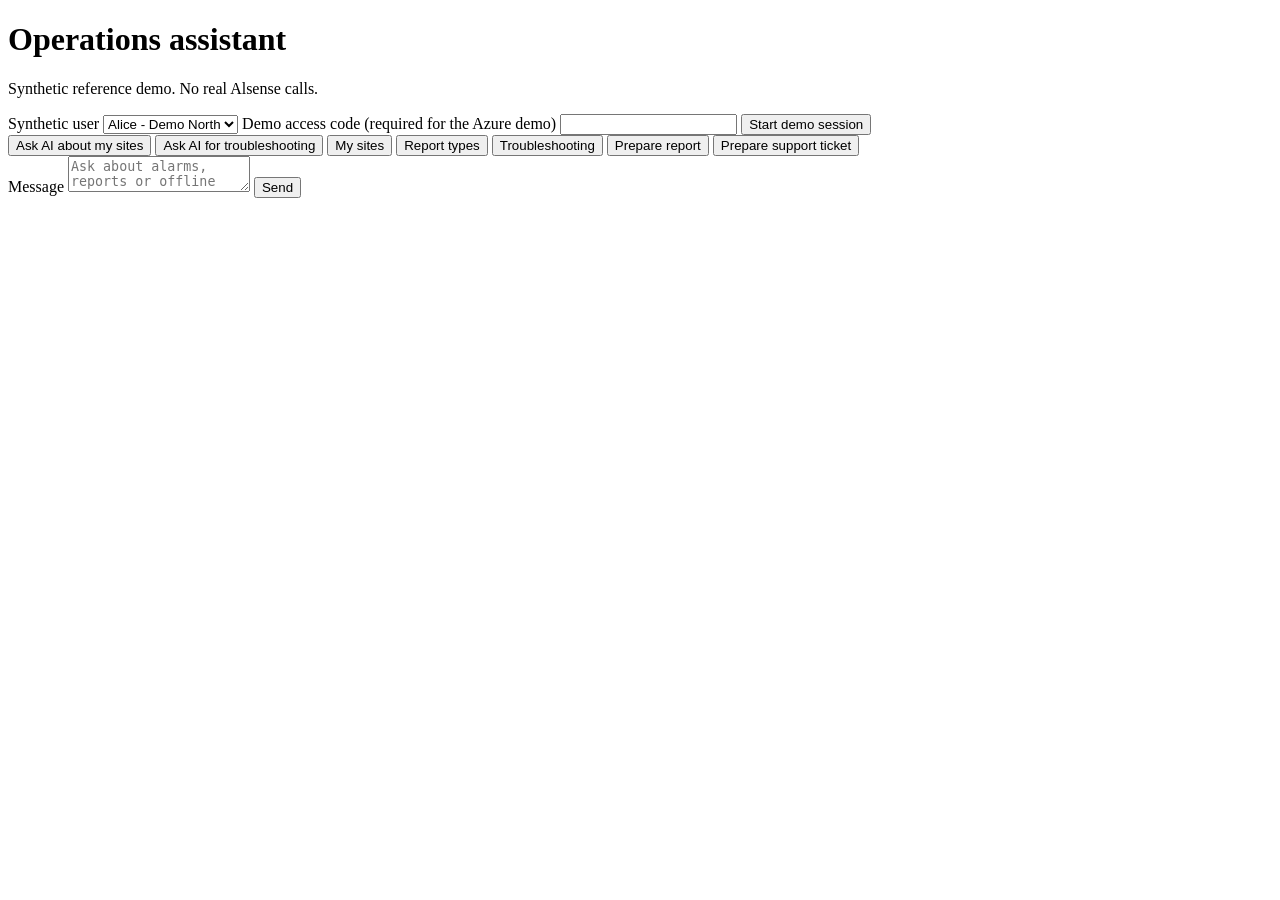
==== src/alsense_chat/static/index.html @ a4503710 "Create standalone synthetic chat starter with Azure deployment Co-authored-by: Copilot App <22355621" ====
<!doctype html>
<html lang="en">
<head>
  <meta charset="utf-8">
  <meta name="viewport" content="width=device-width, initial-scale=1">
  <title>Alsense reference chat</title>
  <link rel="stylesheet" href="/widget.css">
</head>
<body>
  <main>
    <header><h1>Operations assistant</h1><p>Synthetic reference demo. No real Alsense calls.</p></header>
    <section aria-label="Demo identity">
      <label for="persona">Synthetic user</label>
      <select id="persona"><option value="alice">Alice - Demo North</option><option value="bob">Bob - Demo South</option></select>
      <label for="access-code">Demo access code (required for the Azure demo)</label>
      <input id="access-code" type="password" autocomplete="off" maxlength="256">
      <button id="login">Start demo session</button>
      <span id="identity"></span>
    </section>
    <nav aria-label="Chat actions">
      <button data-message="Which sites can I access?">Ask AI about my sites</button>
      <button data-message="My sensor is offline. What should I check?">Ask AI for troubleshooting</button>
      <button data-message="/sites *">My sites</button>
      <button data-message="/reports">Report types</button>
      <button data-message="/docs offline sensor">Troubleshooting</button>
      <button id="report">Prepare report</button>
      <button id="ticket">Prepare support ticket</button>
    </nav>
    <section id="messages" role="log" aria-live="polite" aria-label="Conversation"></section>
    <form id="composer">
      <label for="message">Message</label>
      <textarea id="message" required maxlength="6000" placeholder="Ask about alarms, reports or offline sensors"></textarea>
      <button id="send">Send</button>
    </form>
    <p id="error" role="alert"></p>
  </main>
  <dialog id="draft">
    <form id="draft-form">
      <h2 id="draft-title">Prepare a draft</h2>
      <label>Site<select name="site_id" required></select></label>
      <div id="report-fields">
        <label>Report type<select name="report_type"></select></label>
        <label>Format<select name="format"><option>pdf</option><option>csv</option></select></label>
        <label>Start<input name="start" type="date"></label>
        <label>End<input name="end" type="date"></label>
      </div>
      <div id="ticket-fields">
        <label>Alarm ID<input name="alarm_id" maxlength="100"></label>
        <p>Mock alarm ID: alarm-site-a for Demo North, alarm-site-b for Demo South.</p>
        <label>Summary<textarea name="summary" maxlength="500"></textarea></label>
        <label>Steps already tried<textarea name="steps_tried" maxlength="2000"></textarea></label>
      </div>
      <button type="button" id="cancel-draft">Cancel</button>
      <button>Prepare for review (does not submit)</button>
    </form>
  </dialog>
  <script src="/widget.js" defer></script>
</body>
</html>
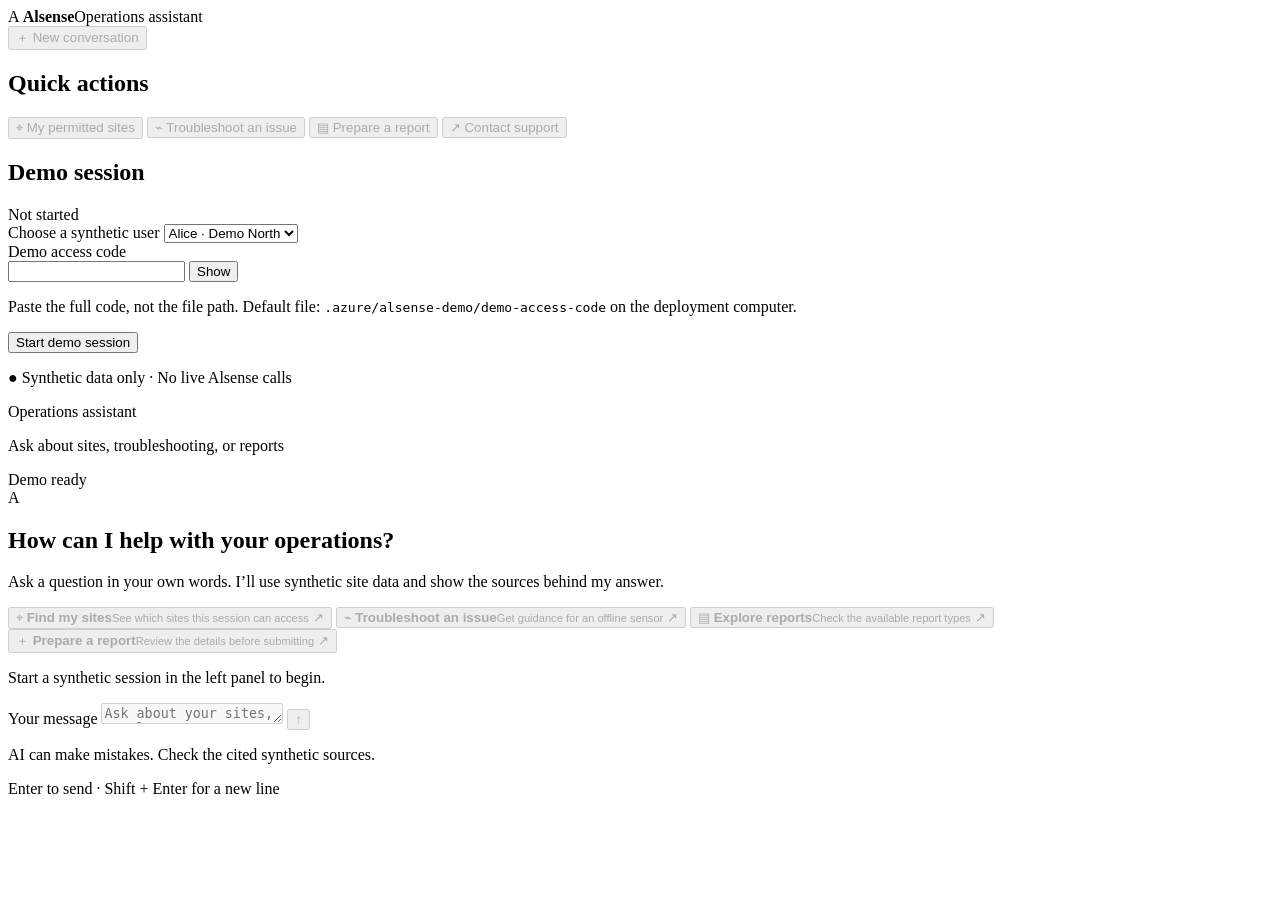
==== commit 359c89a3: "Redesign the synthetic operations chat experience Co-authored-by: Copilot App <223556219+Copilot@use" ====
--- a/src/alsense_chat/static/index.html
+++ b/src/alsense_chat/static/index.html
@@ -3,57 +3,161 @@
 <head>
   <meta charset="utf-8">
   <meta name="viewport" content="width=device-width, initial-scale=1">
-  <title>Alsense reference chat</title>
+  <meta name="theme-color" content="#f1f3f5">
+  <title>Alsense Operations Assistant</title>
   <link rel="stylesheet" href="/widget.css">
 </head>
 <body>
-  <main>
-    <header><h1>Operations assistant</h1><p>Synthetic reference demo. No real Alsense calls.</p></header>
-    <section aria-label="Demo identity">
-      <label for="persona">Synthetic user</label>
-      <select id="persona"><option value="alice">Alice - Demo North</option><option value="bob">Bob - Demo South</option></select>
-      <label for="access-code">Demo access code (required for the Azure demo)</label>
-      <input id="access-code" type="password" autocomplete="off" maxlength="256">
-      <button id="login">Start demo session</button>
-      <span id="identity"></span>
-    </section>
-    <nav aria-label="Chat actions">
-      <button data-message="Which sites can I access?">Ask AI about my sites</button>
-      <button data-message="My sensor is offline. What should I check?">Ask AI for troubleshooting</button>
-      <button data-message="/sites *">My sites</button>
-      <button data-message="/reports">Report types</button>
-      <button data-message="/docs offline sensor">Troubleshooting</button>
-      <button id="report">Prepare report</button>
-      <button id="ticket">Prepare support ticket</button>
-    </nav>
-    <section id="messages" role="log" aria-live="polite" aria-label="Conversation"></section>
-    <form id="composer">
-      <label for="message">Message</label>
-      <textarea id="message" required maxlength="6000" placeholder="Ask about alarms, reports or offline sensors"></textarea>
-      <button id="send">Send</button>
-    </form>
-    <p id="error" role="alert"></p>
-  </main>
-  <dialog id="draft">
-    <form id="draft-form">
-      <h2 id="draft-title">Prepare a draft</h2>
-      <label>Site<select name="site_id" required></select></label>
-      <div id="report-fields">
-        <label>Report type<select name="report_type"></select></label>
-        <label>Format<select name="format"><option>pdf</option><option>csv</option></select></label>
-        <label>Start<input name="start" type="date"></label>
-        <label>End<input name="end" type="date"></label>
+  <!--
+  THESIS: A grounded operations conversation replaces the demo's button dashboard and raw JSON output.
+  OWN-WORLD: Bright work surfaces, cool-gray utility rail, precise dark type, and restrained signal-red actions.
+  STORY: Start a clearly synthetic session, ask in plain language, inspect readable evidence, then confirm drafts.
+  FIRST VIEWPORT: A compact identity rail sits beside one spacious conversation, with the composer anchored below.
+  FORM: Responsive operator workspace borrowing the POC's clarity without importing its identity or data.
+  -->
+  <div class="app-shell">
+    <aside class="sidebar" aria-label="Assistant workspace">
+      <div class="brand-lockup">
+        <span class="brand-mark" aria-hidden="true">A</span>
+        <span class="brand-copy"><strong>Alsense</strong><span>Operations assistant</span></span>
       </div>
-      <div id="ticket-fields">
-        <label>Alarm ID<input name="alarm_id" maxlength="100"></label>
-        <p>Mock alarm ID: alarm-site-a for Demo North, alarm-site-b for Demo South.</p>
-        <label>Summary<textarea name="summary" maxlength="500"></textarea></label>
-        <label>Steps already tried<textarea name="steps_tried" maxlength="2000"></textarea></label>
+
+      <button id="new-conversation" class="new-conversation" type="button" disabled>
+        <span aria-hidden="true">＋</span> New conversation
+      </button>
+
+      <section class="rail-section" aria-labelledby="tools-title">
+        <h2 id="tools-title" class="visually-hidden">Quick actions</h2>
+        <button class="rail-action" type="button" data-message="Which sites can I access?" disabled>
+          <span class="action-symbol" aria-hidden="true">⌖</span>
+          <span>My permitted sites</span>
+        </button>
+        <button class="rail-action" type="button" data-message="My sensor is offline. What should I check?" disabled>
+          <span class="action-symbol" aria-hidden="true">⌁</span>
+          <span>Troubleshoot an issue</span>
+        </button>
+        <button class="rail-action" type="button" id="open-report" disabled>
+          <span class="action-symbol" aria-hidden="true">▤</span>
+          <span>Prepare a report</span>
+        </button>
+        <button class="rail-action" type="button" id="open-ticket" disabled>
+          <span class="action-symbol" aria-hidden="true">↗</span>
+          <span>Contact support</span>
+        </button>
+      </section>
+
+      <section class="session-panel" aria-labelledby="session-title">
+        <div class="session-panel-heading">
+          <h2 id="session-title">Demo session</h2>
+          <span id="session-status" class="status-dot">Not started</span>
+        </div>
+        <label for="persona">Choose a synthetic user</label>
+        <select id="persona">
+          <option value="alice">Alice · Demo North</option>
+          <option value="bob">Bob · Demo South</option>
+        </select>
+        <div id="access-code-field">
+          <label for="access-code">Demo access code</label>
+          <div class="code-field">
+            <input id="access-code" type="password" autocomplete="off" maxlength="256"
+              aria-describedby="code-help">
+            <button id="toggle-code" class="code-toggle" type="button" aria-label="Show access code"
+              aria-pressed="false">Show</button>
+          </div>
+          <p id="code-help" class="field-help">Paste the full code, not the file path. Default file: <code>.azure/alsense-demo/demo-access-code</code> on the deployment computer.</p>
+        </div>
+        <p id="session-error" class="session-error" role="alert" hidden></p>
+        <button id="login" class="start-session" type="button">Start demo session</button>
+        <p id="identity" class="identity-summary" hidden></p>
+      </section>
+
+      <p class="synthetic-note"><span aria-hidden="true">●</span> Synthetic data only · No live Alsense calls</p>
+    </aside>
+
+    <main class="main-panel">
+      <header class="topbar">
+        <div>
+          <p class="page-title">Operations assistant</p>
+          <p class="page-subtitle">Ask about sites, troubleshooting, or reports</p>
+        </div>
+        <div class="topbar-state">
+          <span class="availability"><span aria-hidden="true"></span><span id="model-state">Demo ready</span></span>
+          <span id="active-user" class="active-user" hidden></span>
+        </div>
+      </header>
+
+      <section id="conversation" class="conversation" aria-label="Conversation">
+        <div id="welcome" class="welcome">
+          <div class="welcome-mark" aria-hidden="true">A</div>
+          <h1>How can I help with your operations?</h1>
+          <p>Ask a question in your own words. I’ll use synthetic site data and show the sources behind my answer.</p>
+          <div class="suggestions" aria-label="Try asking">
+            <button type="button" class="suggestion" data-message="Which sites can I access?" disabled>
+              <span class="suggestion-icon" aria-hidden="true">⌖</span>
+              <span><strong>Find my sites</strong><small>See which sites this session can access</small></span>
+              <span class="suggestion-arrow" aria-hidden="true">↗</span>
+            </button>
+            <button type="button" class="suggestion" data-message="My sensor is offline. What should I check?" disabled>
+              <span class="suggestion-icon" aria-hidden="true">⌁</span>
+              <span><strong>Troubleshoot an issue</strong><small>Get guidance for an offline sensor</small></span>
+              <span class="suggestion-arrow" aria-hidden="true">↗</span>
+            </button>
+            <button type="button" class="suggestion" data-message="/reports" disabled>
+              <span class="suggestion-icon" aria-hidden="true">▤</span>
+              <span><strong>Explore reports</strong><small>Check the available report types</small></span>
+              <span class="suggestion-arrow" aria-hidden="true">↗</span>
+            </button>
+            <button type="button" class="suggestion" id="suggest-report" disabled>
+              <span class="suggestion-icon" aria-hidden="true">＋</span>
+              <span><strong>Prepare a report</strong><small>Review the details before submitting</small></span>
+              <span class="suggestion-arrow" aria-hidden="true">↗</span>
+            </button>
+          </div>
+          <p id="welcome-hint" class="welcome-hint">Start a synthetic session in the left panel to begin.</p>
+        </div>
+        <div id="messages" class="message-list" role="log" aria-live="polite" aria-label="Chat messages"></div>
+      </section>
+
+      <div class="compose-area">
+        <section id="draft-panel" class="draft-panel" aria-labelledby="draft-title" hidden>
+          <div class="draft-heading">
+            <div><h2 id="draft-title">Prepare a report</h2><p id="draft-description">Review the details before anything is submitted.</p></div>
+            <button id="cancel-draft" class="icon-button" type="button" aria-label="Close form">×</button>
+          </div>
+          <form id="draft-form">
+            <label>Site<select name="site_id" required></select></label>
+            <div id="report-fields" class="draft-grid">
+              <label>Report type<select name="report_type" required></select></label>
+              <label>Format<select name="format" required><option value="pdf">PDF</option><option value="csv">CSV</option></select></label>
+              <label>From<input name="start" type="date" required></label>
+              <label>To<input name="end" type="date" required></label>
+            </div>
+            <div id="ticket-fields" class="draft-grid" hidden>
+              <label>Alarm ID<input name="alarm_id" maxlength="100" placeholder="For example, alarm-site-a" required></label>
+              <p class="field-help grid-span">Synthetic example: alarm-site-a for Demo North or alarm-site-b for Demo South.</p>
+              <label class="grid-span">What happened?<textarea name="summary" maxlength="500" required></textarea></label>
+              <label class="grid-span">What have you tried?<textarea name="steps_tried" maxlength="2000" required></textarea></label>
+            </div>
+            <div class="draft-actions">
+              <p>Preparing is not submitting. You’ll review a separate confirmation.</p>
+              <button class="start-session" type="submit">Prepare for review</button>
+            </div>
+          </form>
+        </section>
+
+        <form id="composer" class="composer">
+          <label class="visually-hidden" for="message">Your message</label>
+          <textarea id="message" rows="1" required maxlength="6000" placeholder="Ask about your sites, an alarm, or a report…" disabled></textarea>
+          <button id="send" class="send-button" type="submit" aria-label="Send message" disabled><span aria-hidden="true">↑</span></button>
+        </form>
+        <div class="composer-footer">
+          <p>AI can make mistakes. Check the cited synthetic sources.</p>
+          <p>Enter to send · Shift + Enter for a new line</p>
+        </div>
+        <p id="error" class="error-message" role="alert" hidden></p>
       </div>
-      <button type="button" id="cancel-draft">Cancel</button>
-      <button>Prepare for review (does not submit)</button>
-    </form>
-  </dialog>
+    </main>
+  </div>
   <script src="/widget.js" defer></script>
 </body>
 </html>
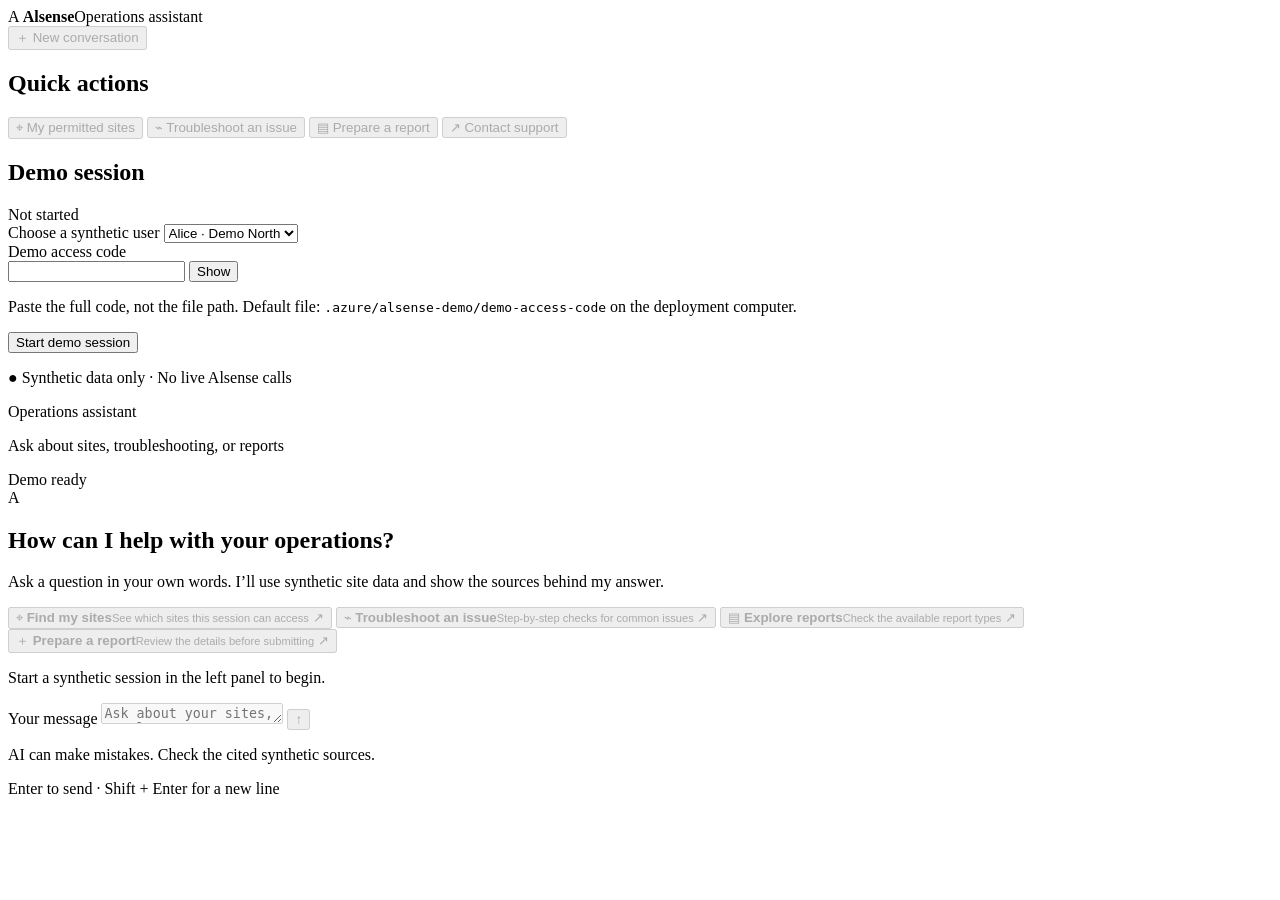
==== commit 8ea310ed: "Add guided troubleshooting flows with a local customer override Operations decision trees now run as" ====
--- a/src/alsense_chat/static/index.html
+++ b/src/alsense_chat/static/index.html
@@ -32,7 +32,7 @@
           <span class="action-symbol" aria-hidden="true">⌖</span>
           <span>My permitted sites</span>
         </button>
-        <button class="rail-action" type="button" data-message="My sensor is offline. What should I check?" disabled>
+        <button class="rail-action" type="button" data-message="/flows" data-display="Troubleshoot an issue" disabled>
           <span class="action-symbol" aria-hidden="true">⌁</span>
           <span>Troubleshoot an issue</span>
         </button>
@@ -97,12 +97,12 @@
               <span><strong>Find my sites</strong><small>See which sites this session can access</small></span>
               <span class="suggestion-arrow" aria-hidden="true">↗</span>
             </button>
-            <button type="button" class="suggestion" data-message="My sensor is offline. What should I check?" disabled>
+            <button type="button" class="suggestion" data-message="/flows" data-display="Troubleshoot an issue" disabled>
               <span class="suggestion-icon" aria-hidden="true">⌁</span>
-              <span><strong>Troubleshoot an issue</strong><small>Get guidance for an offline sensor</small></span>
-              <span class="suggestion-arrow" aria-hidden="true">↗</span>
-            </button>
-            <button type="button" class="suggestion" data-message="/reports" disabled>
+              <span><strong>Troubleshoot an issue</strong><small>Step-by-step checks for common issues</small></span>
+              <span class="suggestion-arrow" aria-hidden="true">↗</span>
+            </button>
+            <button type="button" class="suggestion" data-message="/reports" data-display="Explore reports" disabled>
               <span class="suggestion-icon" aria-hidden="true">▤</span>
               <span><strong>Explore reports</strong><small>Check the available report types</small></span>
               <span class="suggestion-arrow" aria-hidden="true">↗</span>
@@ -119,32 +119,73 @@
       </section>
 
       <div class="compose-area">
-        <section id="draft-panel" class="draft-panel" aria-labelledby="draft-title" hidden>
+        <section id="draft-panel" class="draft-panel" aria-labelledby="draft-title" data-kind="report" hidden>
           <div class="draft-heading">
             <div><h2 id="draft-title">Prepare a report</h2><p id="draft-description">Review the details before anything is submitted.</p></div>
             <button id="cancel-draft" class="icon-button" type="button" aria-label="Close form">×</button>
           </div>
-          <form id="draft-form">
-            <label>Site<select name="site_id" required></select></label>
-            <div id="report-fields" class="draft-grid">
-              <label>Report type<select name="report_type" required></select></label>
-              <label>Format<select name="format" required><option value="pdf">PDF</option><option value="csv">CSV</option></select></label>
-              <label>From<input name="start" type="date" required></label>
-              <label>To<input name="end" type="date" required></label>
+          <form id="draft-form" novalidate>
+            <div class="builder-row">
+              <label class="row-label" for="draft-site">Site</label>
+              <div class="row-control">
+                <select id="draft-site" name="site_id" required></select>
+                <p id="site-fixed" class="site-pill" hidden></p>
+              </div>
+            </div>
+            <div id="report-fields" class="report-builder">
+              <div class="builder-row">
+                <span id="report-type-label" class="row-label">Report</span>
+                <div id="report-type-options" class="choice-cards row-control" role="radiogroup" aria-labelledby="report-type-label"></div>
+              </div>
+              <div class="builder-row">
+                <span id="period-label" class="row-label">Period</span>
+                <div class="row-control">
+                  <div class="chip-row" role="radiogroup" aria-labelledby="period-label">
+                    <label class="chip"><input type="radio" name="period" value="last-7"><span>Last 7 days</span></label>
+                    <label class="chip"><input type="radio" name="period" value="last-30" checked><span>Last 30 days</span></label>
+                    <label class="chip"><input type="radio" name="period" value="this-month"><span>This month</span></label>
+                    <label class="chip"><input type="radio" name="period" value="last-month"><span>Last month</span></label>
+                    <label class="chip"><input type="radio" name="period" value="custom"><span>Custom</span></label>
+                  </div>
+                  <div id="custom-range" class="range-inputs" hidden>
+                    <label>From<input name="start" type="date" required aria-describedby="range-error"></label>
+                    <span aria-hidden="true">–</span>
+                    <label>To<input name="end" type="date" required aria-describedby="range-error"></label>
+                  </div>
+                  <p id="range-readout" class="range-readout"></p>
+                  <p id="range-error" class="field-error" role="alert" hidden></p>
+                </div>
+              </div>
+              <div class="builder-row">
+                <span id="format-label" class="row-label">Format</span>
+                <div class="row-control">
+                  <div class="segmented" role="radiogroup" aria-labelledby="format-label">
+                    <label class="segment"><input type="radio" name="format" value="pdf" checked><span>PDF</span></label>
+                    <label class="segment"><input type="radio" name="format" value="csv"><span>CSV</span></label>
+                  </div>
+                </div>
+              </div>
             </div>
             <div id="ticket-fields" class="draft-grid" hidden>
-              <label>Alarm ID<input name="alarm_id" maxlength="100" placeholder="For example, alarm-site-a" required></label>
+              <label>Alarm ID (optional)<input name="alarm_id" maxlength="100" placeholder="For example, alarm-site-a"></label>
               <p class="field-help grid-span">Synthetic example: alarm-site-a for Demo North or alarm-site-b for Demo South.</p>
               <label class="grid-span">What happened?<textarea name="summary" maxlength="500" required></textarea></label>
               <label class="grid-span">What have you tried?<textarea name="steps_tried" maxlength="2000" required></textarea></label>
             </div>
             <div class="draft-actions">
-              <p>Preparing is not submitting. You’ll review a separate confirmation.</p>
-              <button class="start-session" type="submit">Prepare for review</button>
+              <div class="draft-summary">
+                <span id="draft-summary-icon" class="summary-icon" aria-hidden="true">▤</span>
+                <div><strong id="draft-summary-text"></strong><p>Preparing is not submitting. You’ll review a separate confirmation.</p></div>
+              </div>
+              <button id="prepare-draft" class="start-session" type="submit">Prepare for review</button>
             </div>
           </form>
         </section>
 
+        <div id="flow-hint" class="flow-hint" hidden>
+          <span>Type the company and site name below, or pick a site above.</span>
+          <button id="flow-cancel" class="flow-cancel" type="button">Stop check</button>
+        </div>
         <form id="composer" class="composer">
           <label class="visually-hidden" for="message">Your message</label>
           <textarea id="message" rows="1" required maxlength="6000" placeholder="Ask about your sites, an alarm, or a report…" disabled></textarea>
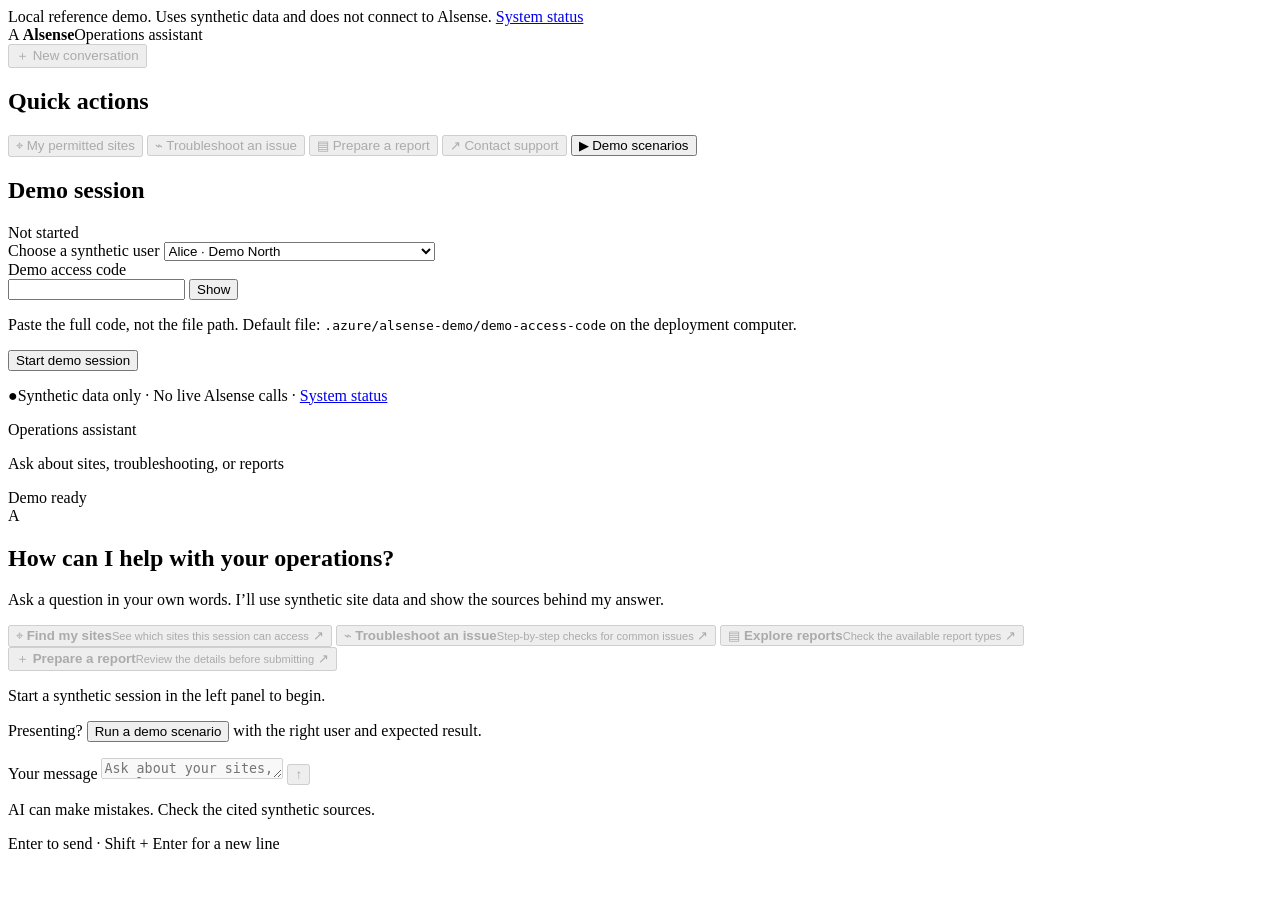
==== commit fa40b9fd: "Add adapter layer, explicit error states, scenarios and system page Integration seams: src/alsense_c" ====
--- a/src/alsense_chat/static/index.html
+++ b/src/alsense_chat/static/index.html
@@ -16,6 +16,11 @@
   FORM: Responsive operator workspace borrowing the POC's clarity without importing its identity or data.
   -->
   <div class="app-shell">
+    <div class="demo-banner" role="note">
+      <span class="banner-dot" aria-hidden="true"></span>
+      <span id="demo-notice">Local reference demo. Uses synthetic data and does not connect to Alsense.</span>
+      <a class="banner-link" href="/system">System status</a>
+    </div>
     <aside class="sidebar" aria-label="Assistant workspace">
       <div class="brand-lockup">
         <span class="brand-mark" aria-hidden="true">A</span>
@@ -32,17 +37,21 @@
           <span class="action-symbol" aria-hidden="true">⌖</span>
           <span>My permitted sites</span>
         </button>
-        <button class="rail-action" type="button" data-message="/flows" data-display="Troubleshoot an issue" disabled>
+        <button class="rail-action" type="button" data-message="/flows" data-display="Troubleshoot an issue" data-feature="troubleshooting" disabled>
           <span class="action-symbol" aria-hidden="true">⌁</span>
           <span>Troubleshoot an issue</span>
         </button>
-        <button class="rail-action" type="button" id="open-report" disabled>
+        <button class="rail-action" type="button" id="open-report" data-feature="reports" disabled>
           <span class="action-symbol" aria-hidden="true">▤</span>
           <span>Prepare a report</span>
         </button>
-        <button class="rail-action" type="button" id="open-ticket" disabled>
+        <button class="rail-action" type="button" id="open-ticket" data-feature="support" disabled>
           <span class="action-symbol" aria-hidden="true">↗</span>
           <span>Contact support</span>
+        </button>
+        <button class="rail-action" type="button" id="open-scenarios">
+          <span class="action-symbol" aria-hidden="true">▶</span>
+          <span>Demo scenarios</span>
         </button>
       </section>
 
@@ -55,6 +64,7 @@
         <select id="persona">
           <option value="alice">Alice · Demo North</option>
           <option value="bob">Bob · Demo South</option>
+          <option value="carol">Carol · Demo East Hall, Demo East Depot</option>
         </select>
         <div id="access-code-field">
           <label for="access-code">Demo access code</label>
@@ -71,7 +81,7 @@
         <p id="identity" class="identity-summary" hidden></p>
       </section>
 
-      <p class="synthetic-note"><span aria-hidden="true">●</span> Synthetic data only · No live Alsense calls</p>
+      <p class="synthetic-note"><span aria-hidden="true">●</span><span>Synthetic data only · No live Alsense calls · <a href="/system">System status</a></span></p>
     </aside>
 
     <main class="main-panel">
@@ -97,24 +107,36 @@
               <span><strong>Find my sites</strong><small>See which sites this session can access</small></span>
               <span class="suggestion-arrow" aria-hidden="true">↗</span>
             </button>
-            <button type="button" class="suggestion" data-message="/flows" data-display="Troubleshoot an issue" disabled>
+            <button type="button" class="suggestion" data-message="/flows" data-display="Troubleshoot an issue" data-feature="troubleshooting" disabled>
               <span class="suggestion-icon" aria-hidden="true">⌁</span>
               <span><strong>Troubleshoot an issue</strong><small>Step-by-step checks for common issues</small></span>
               <span class="suggestion-arrow" aria-hidden="true">↗</span>
             </button>
-            <button type="button" class="suggestion" data-message="/reports" data-display="Explore reports" disabled>
+            <button type="button" class="suggestion" data-message="/reports" data-display="Explore reports" data-feature="reports" disabled>
               <span class="suggestion-icon" aria-hidden="true">▤</span>
               <span><strong>Explore reports</strong><small>Check the available report types</small></span>
               <span class="suggestion-arrow" aria-hidden="true">↗</span>
             </button>
-            <button type="button" class="suggestion" id="suggest-report" disabled>
+            <button type="button" class="suggestion" id="suggest-report" data-feature="reports" disabled>
               <span class="suggestion-icon" aria-hidden="true">＋</span>
               <span><strong>Prepare a report</strong><small>Review the details before submitting</small></span>
               <span class="suggestion-arrow" aria-hidden="true">↗</span>
             </button>
           </div>
           <p id="welcome-hint" class="welcome-hint">Start a synthetic session in the left panel to begin.</p>
-        </div>
+          <p class="welcome-hint">Presenting? <button id="welcome-scenarios" class="link-button" type="button">Run a demo scenario</button> with the right user and expected result.</p>
+        </div>
+        <section id="scenario-gallery" class="scenario-gallery" aria-labelledby="scenario-gallery-title" hidden>
+          <div class="gallery-heading">
+            <div>
+              <h1 id="scenario-gallery-title" tabindex="-1">Demo scenarios</h1>
+              <p>Repeatable walkthroughs. Each one starts a fresh synthetic session as the right user, and resetting starts it again from a clean conversation.</p>
+            </div>
+            <button id="close-scenarios" class="icon-button" type="button" aria-label="Close demo scenarios">×</button>
+          </div>
+          <p id="scenario-error" class="session-error" role="alert" hidden></p>
+          <div id="scenario-groups"></div>
+        </section>
         <div id="messages" class="message-list" role="log" aria-live="polite" aria-label="Chat messages"></div>
       </section>
 
@@ -182,6 +204,17 @@
           </form>
         </section>
 
+        <section id="scenario-coach" class="scenario-coach" aria-labelledby="coach-title" hidden>
+          <div class="coach-copy">
+            <h2 id="coach-title"></h2>
+            <p class="coach-note" aria-live="polite"><strong id="coach-progress"></strong> <span id="coach-note"></span></p>
+          </div>
+          <div class="coach-actions">
+            <button id="coach-run" class="start-session" type="button">Run step</button>
+            <button id="coach-reset" class="secondary-action" type="button">Reset scenario</button>
+            <button id="coach-exit" class="flow-cancel" type="button">End</button>
+          </div>
+        </section>
         <div id="flow-hint" class="flow-hint" hidden>
           <span>Type the company and site name below, or pick a site above.</span>
           <button id="flow-cancel" class="flow-cancel" type="button">Stop check</button>
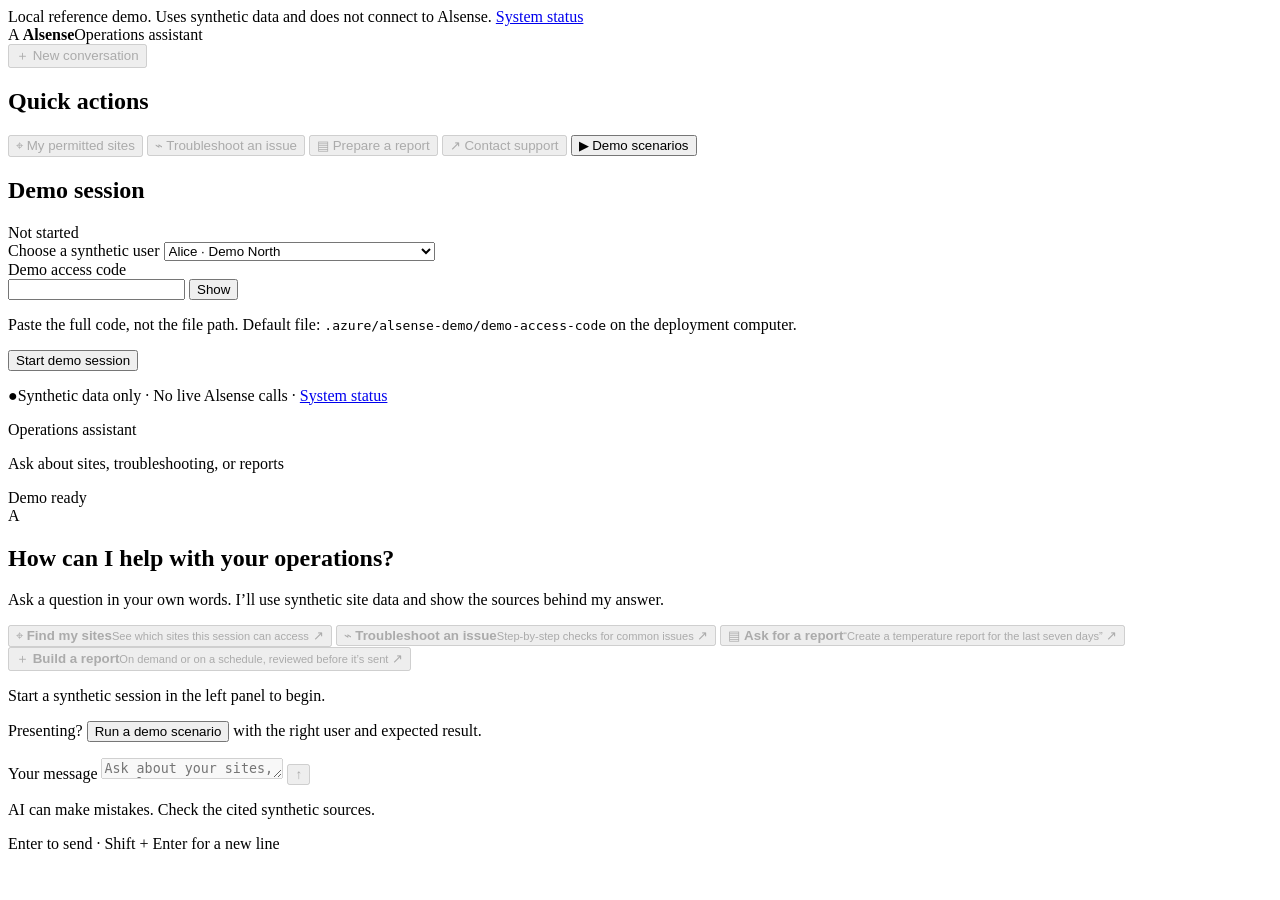
==== commit b6faeedb: "Separate on-demand and scheduled reports, harden site resolution, split the agent into modules, exte" ====
--- a/src/alsense_chat/static/index.html
+++ b/src/alsense_chat/static/index.html
@@ -112,14 +112,14 @@
               <span><strong>Troubleshoot an issue</strong><small>Step-by-step checks for common issues</small></span>
               <span class="suggestion-arrow" aria-hidden="true">↗</span>
             </button>
-            <button type="button" class="suggestion" data-message="/reports" data-display="Explore reports" data-feature="reports" disabled>
+            <button type="button" class="suggestion" data-message="Create a temperature report for the last seven days" data-feature="reports" disabled>
               <span class="suggestion-icon" aria-hidden="true">▤</span>
-              <span><strong>Explore reports</strong><small>Check the available report types</small></span>
+              <span><strong>Ask for a report</strong><small>“Create a temperature report for the last seven days”</small></span>
               <span class="suggestion-arrow" aria-hidden="true">↗</span>
             </button>
             <button type="button" class="suggestion" id="suggest-report" data-feature="reports" disabled>
               <span class="suggestion-icon" aria-hidden="true">＋</span>
-              <span><strong>Prepare a report</strong><small>Review the details before submitting</small></span>
+              <span><strong>Build a report</strong><small>On demand or on a schedule, reviewed before it’s sent</small></span>
               <span class="suggestion-arrow" aria-hidden="true">↗</span>
             </button>
           </div>
@@ -156,10 +156,19 @@
             </div>
             <div id="report-fields" class="report-builder">
               <div class="builder-row">
+                <span id="mode-label" class="row-label">Delivery</span>
+                <div class="row-control">
+                  <div class="segmented" role="radiogroup" aria-labelledby="mode-label">
+                    <label class="segment"><input type="radio" name="mode" value="on-demand" checked><span>On demand</span></label>
+                    <label class="segment"><input type="radio" name="mode" value="scheduled"><span>Scheduled</span></label>
+                  </div>
+                </div>
+              </div>
+              <div class="builder-row">
                 <span id="report-type-label" class="row-label">Report</span>
                 <div id="report-type-options" class="choice-cards row-control" role="radiogroup" aria-labelledby="report-type-label"></div>
               </div>
-              <div class="builder-row">
+              <div id="period-row" class="builder-row">
                 <span id="period-label" class="row-label">Period</span>
                 <div class="row-control">
                   <div class="chip-row" role="radiogroup" aria-labelledby="period-label">
@@ -178,12 +187,49 @@
                   <p id="range-error" class="field-error" role="alert" hidden></p>
                 </div>
               </div>
+              <div id="schedule-fields" hidden>
+                <div class="builder-row">
+                  <span id="frequency-label" class="row-label">Repeats</span>
+                  <div class="row-control">
+                    <div class="chip-row" role="radiogroup" aria-labelledby="frequency-label">
+                      <label class="chip"><input type="radio" name="frequency" value="daily"><span>Daily</span></label>
+                      <label class="chip"><input type="radio" name="frequency" value="weekly" checked><span>Weekly</span></label>
+                      <label class="chip"><input type="radio" name="frequency" value="monthly"><span>Monthly</span></label>
+                    </div>
+                  </div>
+                </div>
+                <div class="builder-row">
+                  <label class="row-label" for="draft-recipients">Send to</label>
+                  <div class="row-control">
+                    <input id="draft-recipients" name="recipients" type="text" inputmode="email" autocomplete="off" spellcheck="false"
+                      maxlength="2000" placeholder="name@example.com, another@example.com" aria-describedby="recipients-help recipients-error">
+                    <p id="recipients-help" class="field-help">Separate email addresses with commas. Everyone listed receives every report.</p>
+                    <p id="recipients-error" class="field-error" role="alert" hidden></p>
+                  </div>
+                </div>
+                <div class="builder-row">
+                  <span id="runs-label" class="row-label">Runs</span>
+                  <div class="row-control" role="group" aria-labelledby="runs-label">
+                    <div class="range-inputs">
+                      <label>From<input name="start_date" type="date" aria-describedby="schedule-error"></label>
+                      <span id="end-date-field" class="end-date-field">
+                        <span aria-hidden="true">–</span>
+                        <label>Until<input name="end_date" type="date" aria-describedby="end-date-help schedule-error"></label>
+                      </span>
+                    </div>
+                    <p id="schedule-readout" class="range-readout"></p>
+                    <p id="end-date-help" class="field-help">Leave “Until” empty to keep the schedule running.</p>
+                    <p id="schedule-error" class="field-error" role="alert" hidden></p>
+                  </div>
+                </div>
+              </div>
               <div class="builder-row">
                 <span id="format-label" class="row-label">Format</span>
                 <div class="row-control">
                   <div class="segmented" role="radiogroup" aria-labelledby="format-label">
                     <label class="segment"><input type="radio" name="format" value="pdf" checked><span>PDF</span></label>
                     <label class="segment"><input type="radio" name="format" value="csv"><span>CSV</span></label>
+                    <label class="segment"><input type="radio" name="format" value="xlsx"><span>Excel</span></label>
                   </div>
                 </div>
               </div>
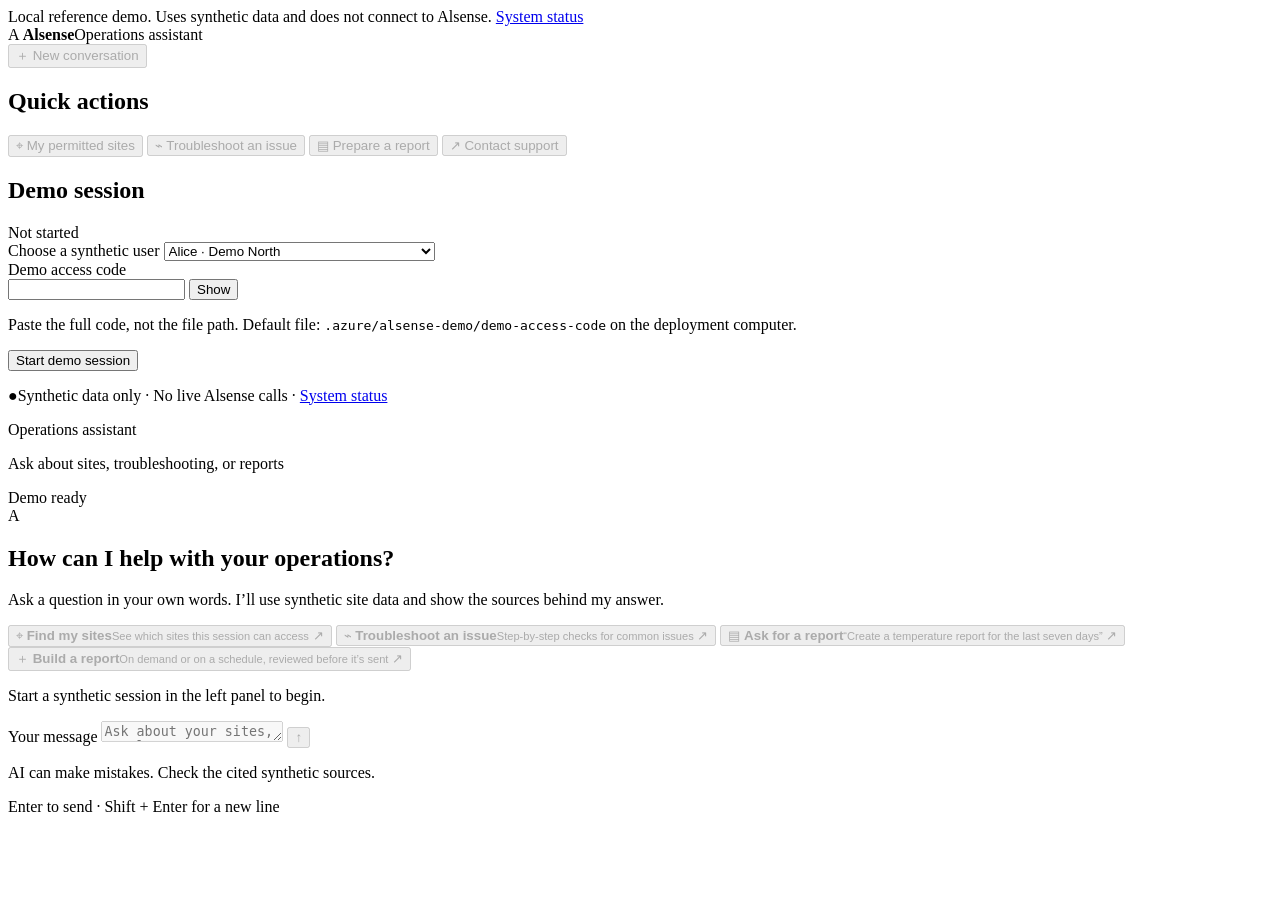
==== commit 820c729a: "Make result labels follow the data source and fix report UI issues - Synthetic wording is unchanged " ====
--- a/src/alsense_chat/static/index.html
+++ b/src/alsense_chat/static/index.html
@@ -49,7 +49,7 @@
           <span class="action-symbol" aria-hidden="true">↗</span>
           <span>Contact support</span>
         </button>
-        <button class="rail-action" type="button" id="open-scenarios">
+        <button class="rail-action" type="button" id="open-scenarios" hidden>
           <span class="action-symbol" aria-hidden="true">▶</span>
           <span>Demo scenarios</span>
         </button>
@@ -81,7 +81,7 @@
         <p id="identity" class="identity-summary" hidden></p>
       </section>
 
-      <p class="synthetic-note"><span aria-hidden="true">●</span><span>Synthetic data only · No live Alsense calls · <a href="/system">System status</a></span></p>
+      <p class="synthetic-note"><span aria-hidden="true">●</span><span><span id="data-note">Synthetic data only · No live Alsense calls</span> · <a href="/system">System status</a></span></p>
     </aside>
 
     <main class="main-panel">
@@ -100,7 +100,7 @@
         <div id="welcome" class="welcome">
           <div class="welcome-mark" aria-hidden="true">A</div>
           <h1>How can I help with your operations?</h1>
-          <p>Ask a question in your own words. I’ll use synthetic site data and show the sources behind my answer.</p>
+          <p id="welcome-intro">Ask a question in your own words. I’ll use synthetic site data and show the sources behind my answer.</p>
           <div class="suggestions" aria-label="Try asking">
             <button type="button" class="suggestion" data-message="Which sites can I access?" disabled>
               <span class="suggestion-icon" aria-hidden="true">⌖</span>
@@ -124,7 +124,7 @@
             </button>
           </div>
           <p id="welcome-hint" class="welcome-hint">Start a synthetic session in the left panel to begin.</p>
-          <p class="welcome-hint">Presenting? <button id="welcome-scenarios" class="link-button" type="button">Run a demo scenario</button> with the right user and expected result.</p>
+          <p id="welcome-presenting" class="welcome-hint" hidden>Presenting? <button id="welcome-scenarios" class="link-button" type="button">Run a demo scenario</button> with the right user and expected result.</p>
         </div>
         <section id="scenario-gallery" class="scenario-gallery" aria-labelledby="scenario-gallery-title" hidden>
           <div class="gallery-heading">
@@ -236,7 +236,7 @@
             </div>
             <div id="ticket-fields" class="draft-grid" hidden>
               <label>Alarm ID (optional)<input name="alarm_id" maxlength="100" placeholder="For example, alarm-site-a"></label>
-              <p class="field-help grid-span">Synthetic example: alarm-site-a for Demo North or alarm-site-b for Demo South.</p>
+              <p id="alarm-example" class="field-help grid-span">Synthetic example: alarm-site-a for Demo North or alarm-site-b for Demo South.</p>
               <label class="grid-span">What happened?<textarea name="summary" maxlength="500" required></textarea></label>
               <label class="grid-span">What have you tried?<textarea name="steps_tried" maxlength="2000" required></textarea></label>
             </div>
@@ -271,7 +271,7 @@
           <button id="send" class="send-button" type="submit" aria-label="Send message" disabled><span aria-hidden="true">↑</span></button>
         </form>
         <div class="composer-footer">
-          <p>AI can make mistakes. Check the cited synthetic sources.</p>
+          <p id="sources-note">AI can make mistakes. Check the cited synthetic sources.</p>
           <p>Enter to send · Shift + Enter for a new line</p>
         </div>
         <p id="error" class="error-message" role="alert" hidden></p>
